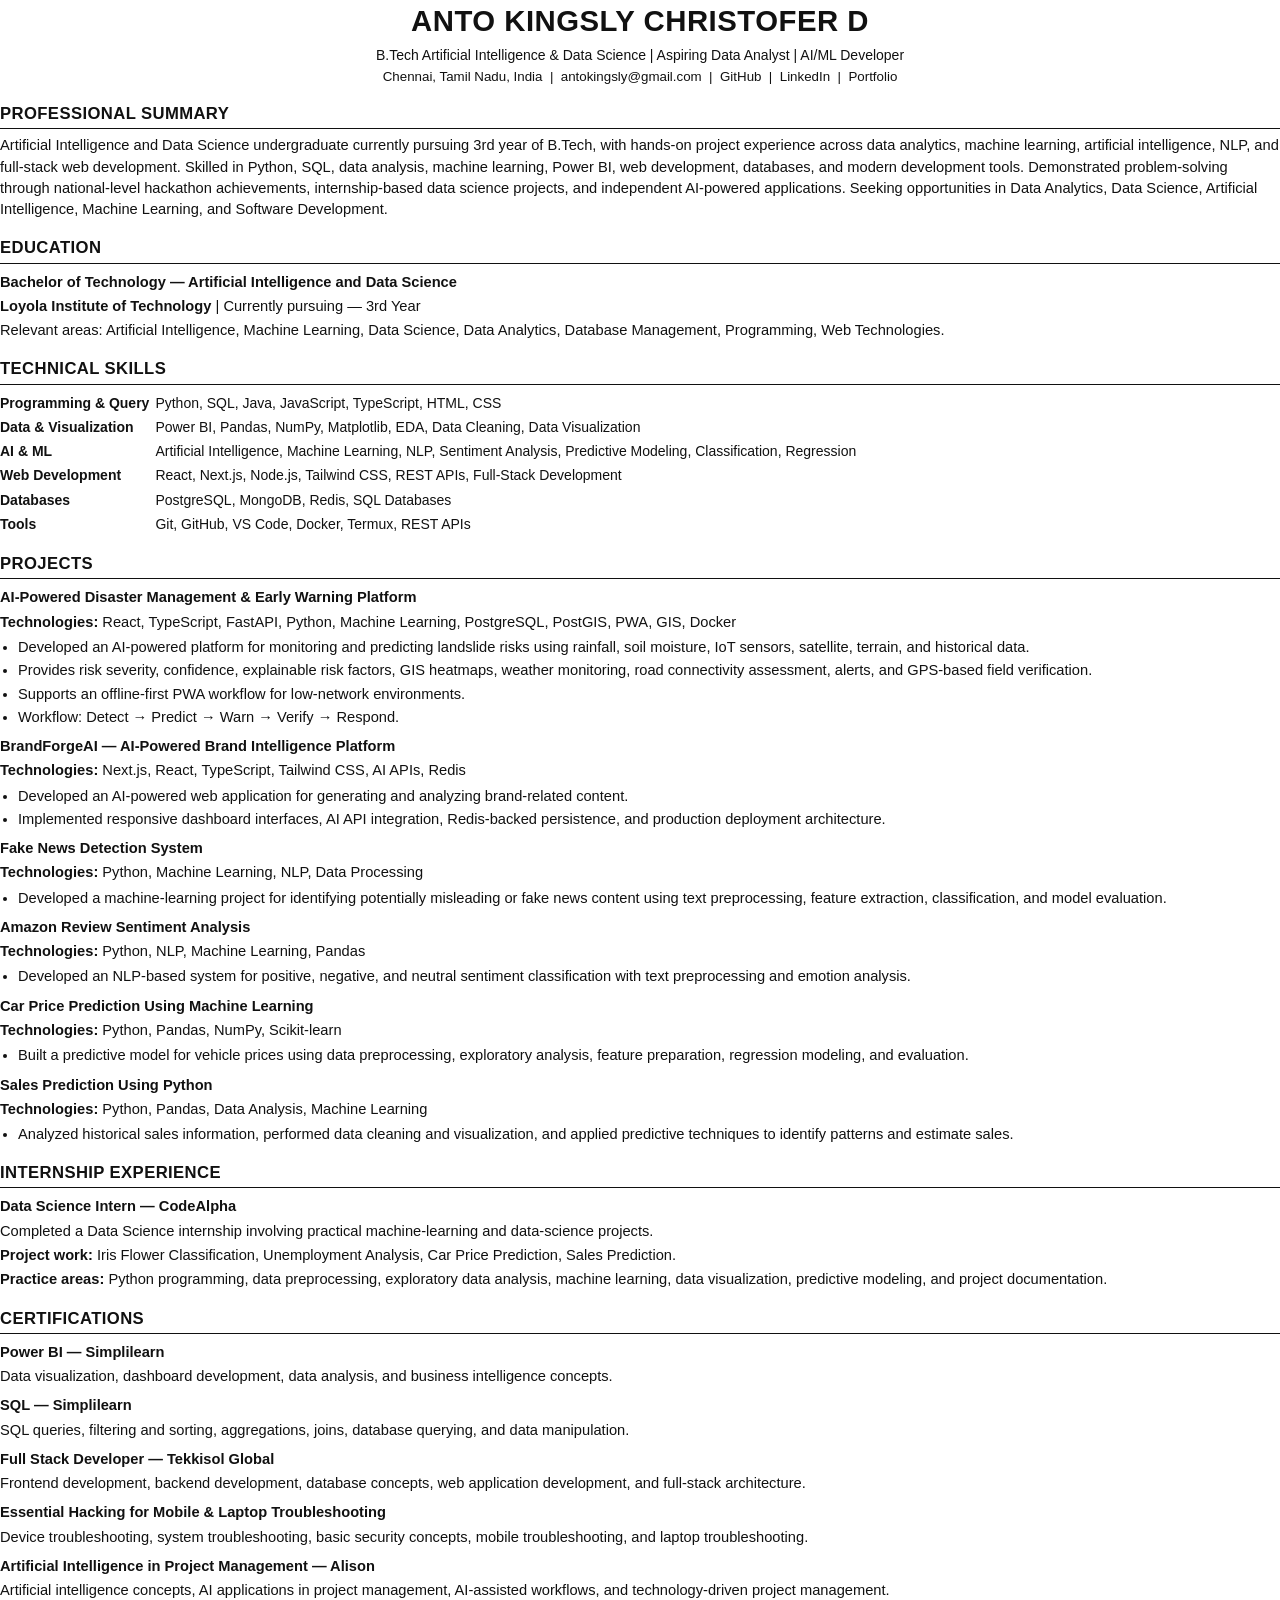
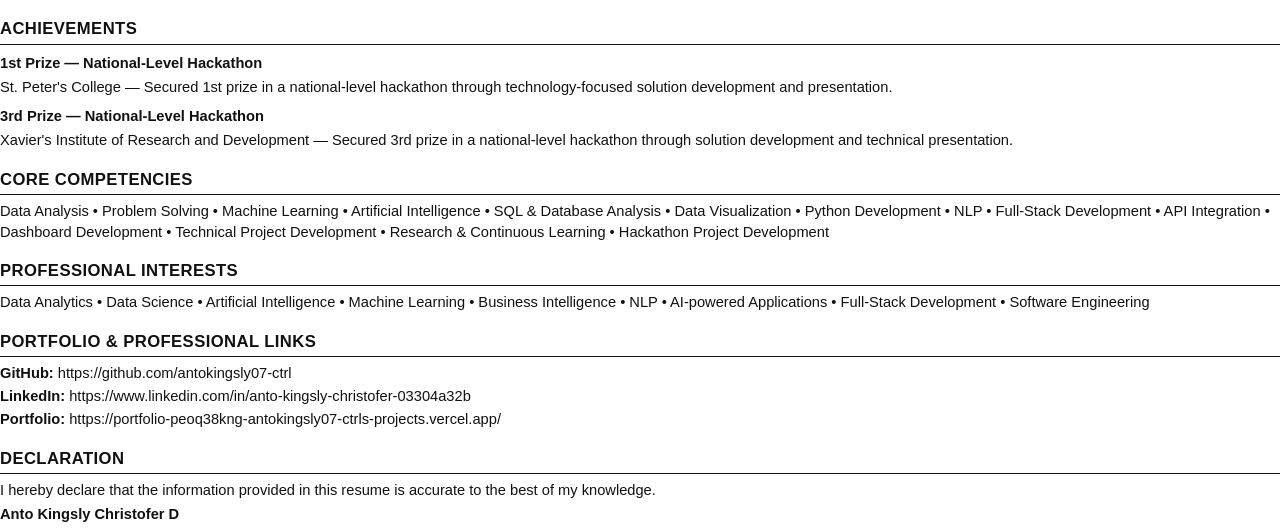
==== resume.html @ b5e93e89 "Add resume PDF, project thumbnails, cert updates, contact improvements" ====
<!DOCTYPE html>
<html lang="en">
<head>
<meta charset="UTF-8" />
<title>Resume — Anto Kingsly Christofer D</title>
<style>
  @page { size: A4; margin: 14mm 15mm; }
  * { box-sizing: border-box; }
  body { font-family: Arial, Helvetica, sans-serif; font-size: 11pt; line-height: 1.45; color: #111; margin: 0; }
  .name { text-align: center; font-size: 22pt; font-weight: 800; letter-spacing: .5px; margin: 0 0 2px; }
  .tagline { text-align: center; font-size: 10.5pt; margin: 0 0 2px; }
  .contact { text-align: center; font-size: 10pt; margin: 0 0 12px; }
  .contact a { color: #111; text-decoration: none; }
  h2 { font-size: 12.5pt; font-weight: 800; border-bottom: 1.5px solid #111; padding-bottom: 2px; margin: 16px 0 6px; text-transform: uppercase; letter-spacing: .4px; }
  h3 { font-size: 11pt; margin: 8px 0 2px; }
  p { margin: 3px 0; }
  ul { margin: 4px 0 4px 18px; padding: 0; }
  li { margin-bottom: 2px; }
  table.skills { width: 100%; border-collapse: collapse; font-size: 10.5pt; }
  table.skills td { padding: 2px 6px 2px 0; vertical-align: top; }
  table.skills td:first-child { font-weight: 700; white-space: nowrap; width: 150px; }
  .links p { margin: 2px 0; }
  .page-break { page-break-before: always; }
</style>
</head>
<body>

<p class="name">ANTO KINGSLY CHRISTOFER D</p>
<p class="tagline">B.Tech Artificial Intelligence &amp; Data Science | Aspiring Data Analyst | AI/ML Developer</p>
<p class="contact">Chennai, Tamil Nadu, India &nbsp;|&nbsp; antokingsly@gmail.com &nbsp;|&nbsp; GitHub &nbsp;|&nbsp; LinkedIn &nbsp;|&nbsp; Portfolio</p>

<h2>Professional Summary</h2>
<p>Artificial Intelligence and Data Science undergraduate currently pursuing 3rd year of B.Tech, with hands-on project experience across data analytics, machine learning, artificial intelligence, NLP, and full-stack web development. Skilled in Python, SQL, data analysis, machine learning, Power BI, web development, databases, and modern development tools. Demonstrated problem-solving through national-level hackathon achievements, internship-based data science projects, and independent AI-powered applications. Seeking opportunities in Data Analytics, Data Science, Artificial Intelligence, Machine Learning, and Software Development.</p>

<h2>Education</h2>
<h3>Bachelor of Technology — Artificial Intelligence and Data Science</h3>
<p><strong>Loyola Institute of Technology</strong> | Currently pursuing — 3rd Year</p>
<p>Relevant areas: Artificial Intelligence, Machine Learning, Data Science, Data Analytics, Database Management, Programming, Web Technologies.</p>

<h2>Technical Skills</h2>
<table class="skills">
  <tr><td>Programming &amp; Query</td><td>Python, SQL, Java, JavaScript, TypeScript, HTML, CSS</td></tr>
  <tr><td>Data &amp; Visualization</td><td>Power BI, Pandas, NumPy, Matplotlib, EDA, Data Cleaning, Data Visualization</td></tr>
  <tr><td>AI &amp; ML</td><td>Artificial Intelligence, Machine Learning, NLP, Sentiment Analysis, Predictive Modeling, Classification, Regression</td></tr>
  <tr><td>Web Development</td><td>React, Next.js, Node.js, Tailwind CSS, REST APIs, Full-Stack Development</td></tr>
  <tr><td>Databases</td><td>PostgreSQL, MongoDB, Redis, SQL Databases</td></tr>
  <tr><td>Tools</td><td>Git, GitHub, VS Code, Docker, Termux, REST APIs</td></tr>
</table>

<h2>Projects</h2>
<h3>AI-Powered Disaster Management &amp; Early Warning Platform</h3>
<p><strong>Technologies:</strong> React, TypeScript, FastAPI, Python, Machine Learning, PostgreSQL, PostGIS, PWA, GIS, Docker</p>
<ul>
  <li>Developed an AI-powered platform for monitoring and predicting landslide risks using rainfall, soil moisture, IoT sensors, satellite, terrain, and historical data.</li>
  <li>Provides risk severity, confidence, explainable risk factors, GIS heatmaps, weather monitoring, road connectivity assessment, alerts, and GPS-based field verification.</li>
  <li>Supports an offline-first PWA workflow for low-network environments.</li>
  <li>Workflow: Detect → Predict → Warn → Verify → Respond.</li>
</ul>
<h3>BrandForgeAI — AI-Powered Brand Intelligence Platform</h3>
<p><strong>Technologies:</strong> Next.js, React, TypeScript, Tailwind CSS, AI APIs, Redis</p>
<ul>
  <li>Developed an AI-powered web application for generating and analyzing brand-related content.</li>
  <li>Implemented responsive dashboard interfaces, AI API integration, Redis-backed persistence, and production deployment architecture.</li>
</ul>
<h3>Fake News Detection System</h3>
<p><strong>Technologies:</strong> Python, Machine Learning, NLP, Data Processing</p>
<ul>
  <li>Developed a machine-learning project for identifying potentially misleading or fake news content using text preprocessing, feature extraction, classification, and model evaluation.</li>
</ul>
<h3>Amazon Review Sentiment Analysis</h3>
<p><strong>Technologies:</strong> Python, NLP, Machine Learning, Pandas</p>
<ul>
  <li>Developed an NLP-based system for positive, negative, and neutral sentiment classification with text preprocessing and emotion analysis.</li>
</ul>
<h3>Car Price Prediction Using Machine Learning</h3>
<p><strong>Technologies:</strong> Python, Pandas, NumPy, Scikit-learn</p>
<ul>
  <li>Built a predictive model for vehicle prices using data preprocessing, exploratory analysis, feature preparation, regression modeling, and evaluation.</li>
</ul>
<h3>Sales Prediction Using Python</h3>
<p><strong>Technologies:</strong> Python, Pandas, Data Analysis, Machine Learning</p>
<ul>
  <li>Analyzed historical sales information, performed data cleaning and visualization, and applied predictive techniques to identify patterns and estimate sales.</li>
</ul>

<h2>Internship Experience</h2>
<h3>Data Science Intern — CodeAlpha</h3>
<p>Completed a Data Science internship involving practical machine-learning and data-science projects.</p>
<p><strong>Project work:</strong> Iris Flower Classification, Unemployment Analysis, Car Price Prediction, Sales Prediction.</p>
<p><strong>Practice areas:</strong> Python programming, data preprocessing, exploratory data analysis, machine learning, data visualization, predictive modeling, and project documentation.</p>

<h2>Certifications</h2>
<h3>Power BI — Simplilearn</h3>
<p>Data visualization, dashboard development, data analysis, and business intelligence concepts.</p>
<h3>SQL — Simplilearn</h3>
<p>SQL queries, filtering and sorting, aggregations, joins, database querying, and data manipulation.</p>
<h3>Full Stack Developer — Tekkisol Global</h3>
<p>Frontend development, backend development, database concepts, web application development, and full-stack architecture.</p>
<h3>Essential Hacking for Mobile &amp; Laptop Troubleshooting</h3>
<p>Device troubleshooting, system troubleshooting, basic security concepts, mobile troubleshooting, and laptop troubleshooting.</p>
<h3>Artificial Intelligence in Project Management — Alison</h3>
<p>Artificial intelligence concepts, AI applications in project management, AI-assisted workflows, and technology-driven project management.</p>

<h2>Achievements</h2>
<h3>1st Prize — National-Level Hackathon</h3>
<p>St. Peter's College — Secured 1st prize in a national-level hackathon through technology-focused solution development and presentation.</p>
<h3>3rd Prize — National-Level Hackathon</h3>
<p>Xavier's Institute of Research and Development — Secured 3rd prize in a national-level hackathon through solution development and technical presentation.</p>

<h2>Core Competencies</h2>
<p>Data Analysis • Problem Solving • Machine Learning • Artificial Intelligence • SQL &amp; Database Analysis • Data Visualization • Python Development • NLP • Full-Stack Development • API Integration • Dashboard Development • Technical Project Development • Research &amp; Continuous Learning • Hackathon Project Development</p>

<h2>Professional Interests</h2>
<p>Data Analytics • Data Science • Artificial Intelligence • Machine Learning • Business Intelligence • NLP • AI-powered Applications • Full-Stack Development • Software Engineering</p>

<h2>Portfolio &amp; Professional Links</h2>
<div class="links">
<p><strong>GitHub:</strong> https://github.com/antokingsly07-ctrl</p>
<p><strong>LinkedIn:</strong> https://www.linkedin.com/in/anto-kingsly-christofer-03304a32b</p>
<p><strong>Portfolio:</strong> https://portfolio-peoq38kng-antokingsly07-ctrls-projects.vercel.app/</p>
</div>

<h2>Declaration</h2>
<p>I hereby declare that the information provided in this resume is accurate to the best of my knowledge.</p>
<p><strong>Anto Kingsly Christofer D</strong></p>

</body>
</html>
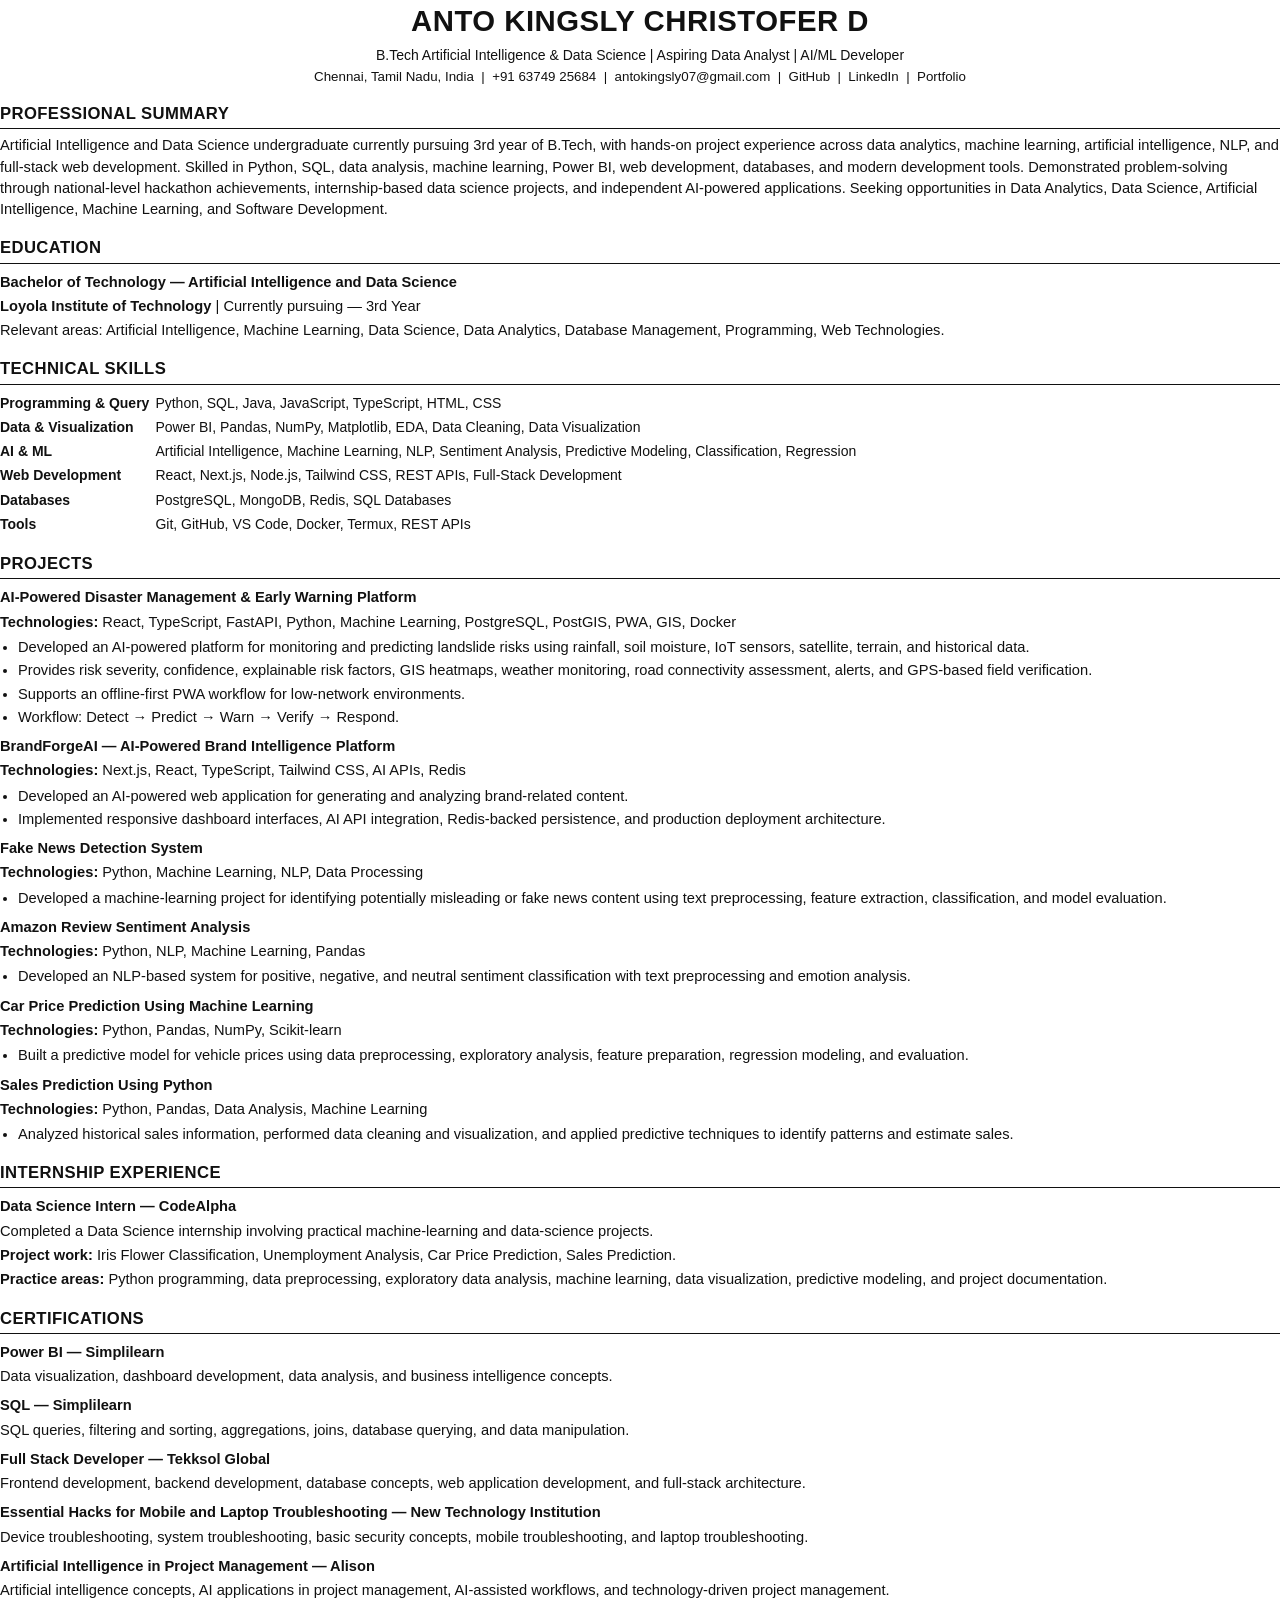
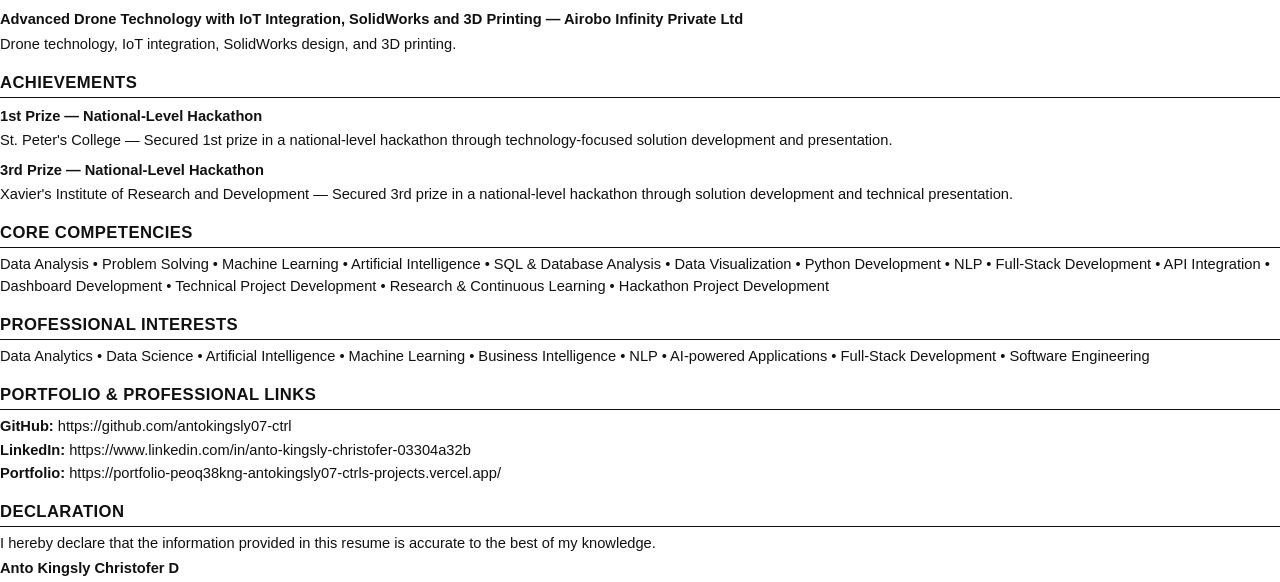
==== commit be4ee42f: "Align resume with website details" ====
--- a/resume.html
+++ b/resume.html
@@ -27,7 +27,7 @@
 
 <p class="name">ANTO KINGSLY CHRISTOFER D</p>
 <p class="tagline">B.Tech Artificial Intelligence &amp; Data Science | Aspiring Data Analyst | AI/ML Developer</p>
-<p class="contact">Chennai, Tamil Nadu, India &nbsp;|&nbsp; antokingsly@gmail.com &nbsp;|&nbsp; GitHub &nbsp;|&nbsp; LinkedIn &nbsp;|&nbsp; Portfolio</p>
+<p class="contact">Chennai, Tamil Nadu, India &nbsp;|&nbsp; +91 63749 25684 &nbsp;|&nbsp; antokingsly07@gmail.com &nbsp;|&nbsp; GitHub &nbsp;|&nbsp; LinkedIn &nbsp;|&nbsp; Portfolio</p>
 
 <h2>Professional Summary</h2>
 <p>Artificial Intelligence and Data Science undergraduate currently pursuing 3rd year of B.Tech, with hands-on project experience across data analytics, machine learning, artificial intelligence, NLP, and full-stack web development. Skilled in Python, SQL, data analysis, machine learning, Power BI, web development, databases, and modern development tools. Demonstrated problem-solving through national-level hackathon achievements, internship-based data science projects, and independent AI-powered applications. Seeking opportunities in Data Analytics, Data Science, Artificial Intelligence, Machine Learning, and Software Development.</p>
@@ -94,12 +94,14 @@
 <p>Data visualization, dashboard development, data analysis, and business intelligence concepts.</p>
 <h3>SQL — Simplilearn</h3>
 <p>SQL queries, filtering and sorting, aggregations, joins, database querying, and data manipulation.</p>
-<h3>Full Stack Developer — Tekkisol Global</h3>
+<h3>Full Stack Developer — Tekksol Global</h3>
 <p>Frontend development, backend development, database concepts, web application development, and full-stack architecture.</p>
-<h3>Essential Hacking for Mobile &amp; Laptop Troubleshooting</h3>
+<h3>Essential Hacks for Mobile and Laptop Troubleshooting — New Technology Institution</h3>
 <p>Device troubleshooting, system troubleshooting, basic security concepts, mobile troubleshooting, and laptop troubleshooting.</p>
 <h3>Artificial Intelligence in Project Management — Alison</h3>
 <p>Artificial intelligence concepts, AI applications in project management, AI-assisted workflows, and technology-driven project management.</p>
+<h3>Advanced Drone Technology with IoT Integration, SolidWorks and 3D Printing — Airobo Infinity Private Ltd</h3>
+<p>Drone technology, IoT integration, SolidWorks design, and 3D printing.</p>
 
 <h2>Achievements</h2>
 <h3>1st Prize — National-Level Hackathon</h3>
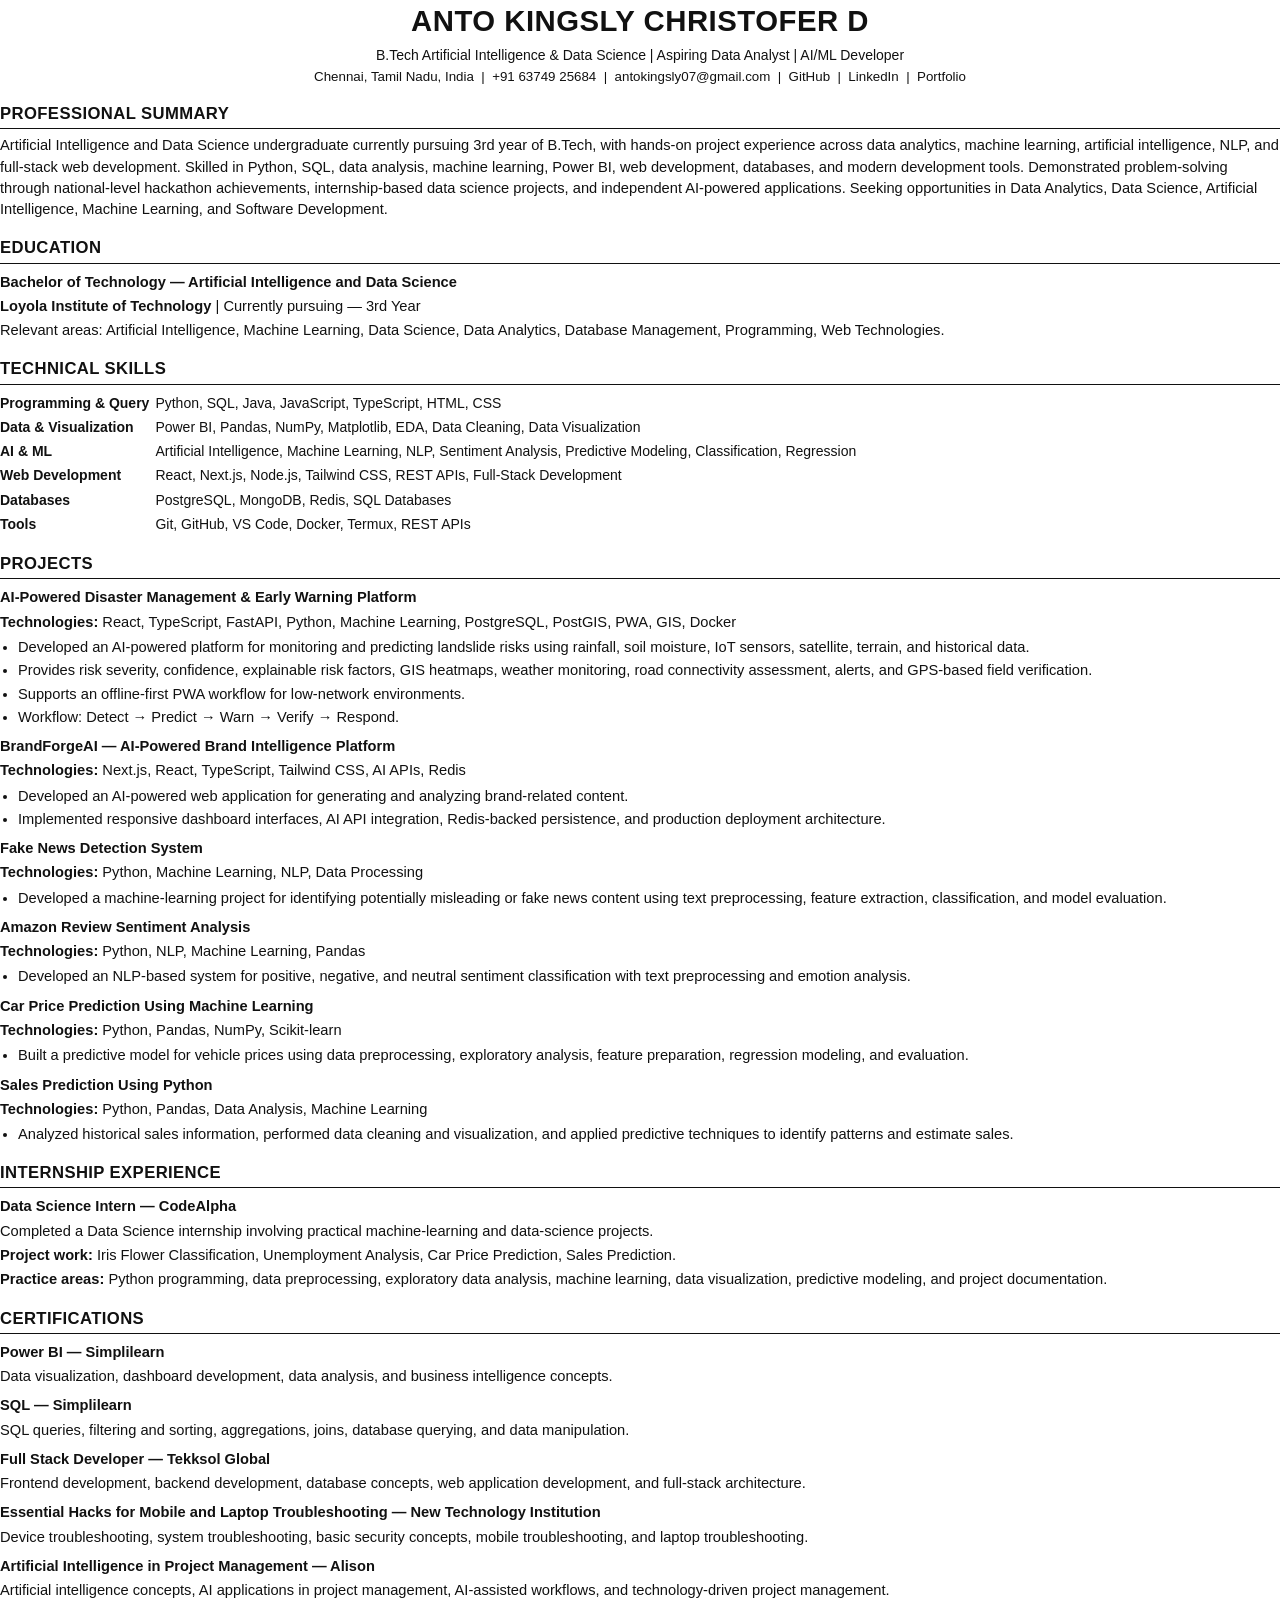
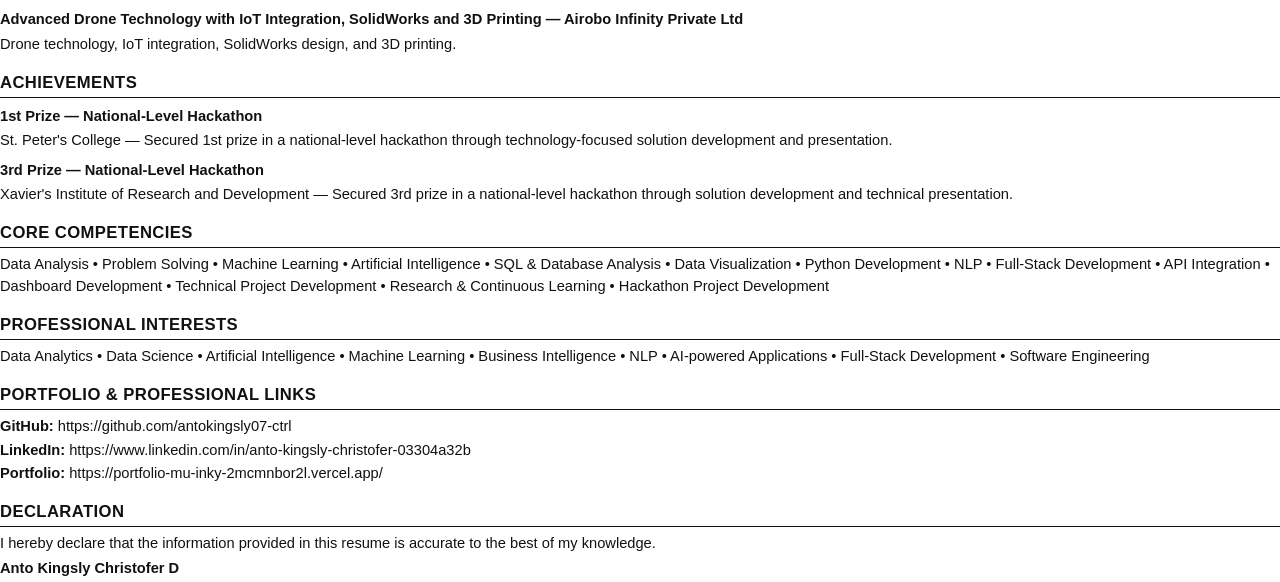
==== commit ceae6c5f: "Add live portfolio URL to site and resume" ====
--- a/resume.html
+++ b/resume.html
@@ -119,7 +119,7 @@
 <div class="links">
 <p><strong>GitHub:</strong> https://github.com/antokingsly07-ctrl</p>
 <p><strong>LinkedIn:</strong> https://www.linkedin.com/in/anto-kingsly-christofer-03304a32b</p>
-<p><strong>Portfolio:</strong> https://portfolio-peoq38kng-antokingsly07-ctrls-projects.vercel.app/</p>
+<p><strong>Portfolio:</strong> https://portfolio-mu-inky-2mcmnbor2l.vercel.app/</p>
 </div>
 
 <h2>Declaration</h2>
